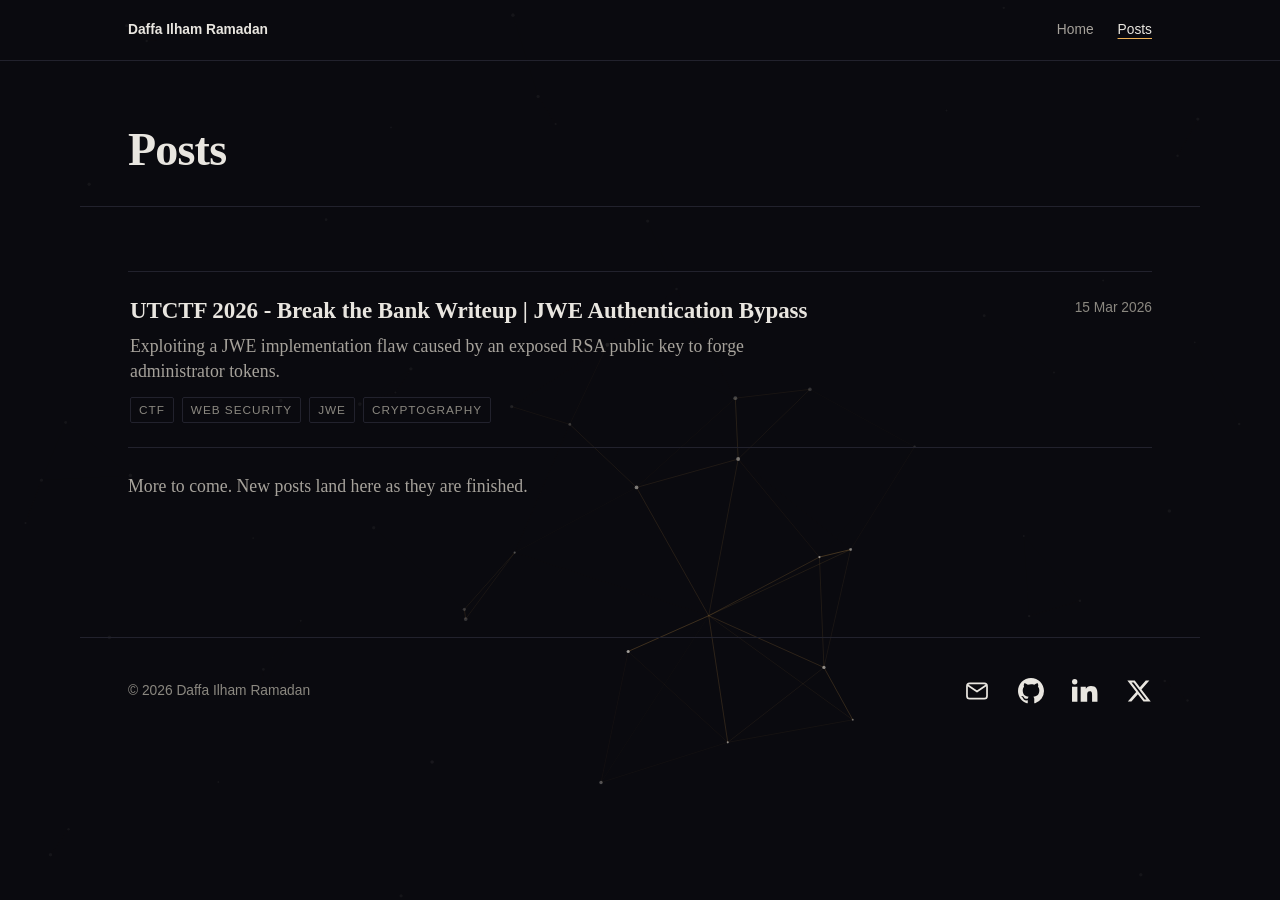
==== posts/index.html @ 7e582f34 "x" ====
<!DOCTYPE html>
<html lang="en">
  <head>
    <meta charset="utf-8" />
    <meta name="viewport" content="width=device-width, initial-scale=1" />
    <title>Posts · Daffa Ilham Ramadan</title>
    <meta
      name="description"
      content="Posts by Daffa Ilham Ramadan. Security research, notes, and everything else."
    />
    <link rel="canonical" href="https://daffailhamramadan.com/posts/" />
    <link rel="icon" href="/favicon.svg" type="image/svg+xml" />
    <link rel="icon" href="/favicon.png" sizes="48x48" />
    <meta property="og:type" content="website" />
    <meta property="og:title" content="Posts · Daffa Ilham Ramadan" />
    <meta
      property="og:description"
      content="Security research, notes, and everything else."
    />
    <meta
      property="og:url"
      content="https://daffailhamramadan.com/posts/"
    />
    <meta name="twitter:card" content="summary_large_image" />
    <meta property="og:site_name" content="Daffa Ilham Ramadan" />
    <meta name="twitter:site" content="@FroztNova127" />
    <meta name="twitter:creator" content="@FroztNova127" />
    <meta property="og:image" content="https://daffailhamramadan.com/assets/og-default.png" />
    <meta name="twitter:image" content="https://daffailhamramadan.com/assets/og-default.png" />
    <meta property="og:image:width" content="1484" />
    <meta property="og:image:height" content="752" />
    <meta property="og:image:alt" content="Daffa Ilham Ramadan, security researcher." />
    <link rel="alternate" type="application/atom+xml" title="Daffa Ilham Ramadan" href="/feed.xml" />
    <link rel="stylesheet" href="/assets/style.css" />
    <!-- ANALYTICS:START -->
    <script
      type="module"
      src="https://static.cloudflareinsights.com/beacon.min.js"
      data-cf-beacon='{"token": "29dcc3b4453f45fcbeffe88e05ce15dd"}'
    ></script>
    <!-- ANALYTICS:END -->
  </head>
  <body>
    <a class="skip-link" href="#main">Skip to content</a>

    <div class="bg" aria-hidden="true"><canvas></canvas></div>

    <nav class="rail" aria-label="Primary">
      <div class="rail__inner container">
        <a class="rail__home" href="/">
          <span class="rail__full">Daffa Ilham Ramadan</span>
          <span class="rail__abbr">DIR</span>
        </a>
        <div class="rail__nav">
          <a href="/">Home</a>
          <a href="/posts/" aria-current="page">Posts</a>
        </div>
      </div>
    </nav>

    <main id="main">
      <header class="page-head container">
        <h1>Posts</h1>
      </header>

      <div class="section container">
        <ul class="rows">
          <!-- POSTS:START -->
          <li class="row">
            <a
              class="row__link"
              href="/posts/utctf-break-the-bank.html"
              aria-labelledby="p-utctf-break-the-bank"
            >
              <span class="row__date">
               <time datetime="2026-03-15">15 Mar 2026</time>              </span>
              <span class="row__title" id="p-utctf-break-the-bank">UTCTF 2026 - Break the Bank Writeup | JWE Authentication Bypass</span>
              <span class="row__dek">Exploiting a JWE implementation flaw caused by an exposed RSA public key to forge administrator tokens.</span>
              <span class="row__tags"><span>CTF</span><span>Web Security</span><span>JWE</span><span>Cryptography</span></span>
            </a>
          </li>
          <!-- POSTS:END -->
        </ul>

        <p class="empty-note">
          More to come. New posts land here as they are finished.
        </p>
      </div>
    </main>

    <footer class="footer container">
      <span>&copy; <span data-year>2026</span> Daffa Ilham Ramadan</span>

      <ul class="social">
        <li>
          <a href="mailto:daffailhamramadan127@gmail.com">
            <svg class="icon" viewBox="0 0 24 24" aria-hidden="true">
              <rect x="2.75" y="5" width="18.5" height="14" rx="2.5" fill="none" stroke="currentColor" stroke-width="1.6"/>
              <path d="M3.5 6.75 12 12.5l8.5-5.75" fill="none" stroke="currentColor" stroke-width="1.6" stroke-linecap="round" stroke-linejoin="round"/>
            </svg>
            <span class="visually-hidden">Email</span>
          </a>
        </li>
        <li>
          <a href="https://github.com/daffailhamramadan" rel="me">
            <svg class="icon" viewBox="0 0 16 16" aria-hidden="true">
              <path fill="currentColor" d="M8 0C3.58 0 0 3.58 0 8c0 3.54 2.29 6.53 5.47 7.59.4.07.55-.17.55-.38 0-.19-.01-.82-.01-1.49-2.01.37-2.53-.49-2.69-.94-.09-.23-.48-.94-.82-1.13-.28-.15-.68-.52-.01-.53.63-.01 1.08.58 1.23.82.72 1.21 1.87.87 2.33.66.07-.52.28-.87.51-1.07-1.78-.2-3.64-.89-3.64-3.95 0-.87.31-1.59.82-2.15-.08-.2-.36-1.02.08-2.12 0 0 .67-.21 2.2.82a7.6 7.6 0 0 1 2-.27c.68 0 1.36.09 2 .27 1.53-1.04 2.2-.82 2.2-.82.44 1.1.16 1.92.08 2.12.51.56.82 1.27.82 2.15 0 3.07-1.87 3.75-3.65 3.95.29.25.54.73.54 1.48 0 1.07-.01 1.93-.01 2.2 0 .21.15.46.55.38A8.01 8.01 0 0 0 16 8c0-4.42-3.58-8-8-8Z"/>
            </svg>
            <span class="visually-hidden">GitHub</span>
          </a>
        </li>
        <li>
          <a href="https://www.linkedin.com/in/daffa-ilham-ramadan/" rel="me">
            <svg class="icon" viewBox="0 0 24 24" aria-hidden="true">
              <path fill="currentColor" d="M4.98 3.5a2.5 2.5 0 1 1-5 0 2.5 2.5 0 0 1 5 0M.02 8h4.96v14H.02zm7.98 0h4.76v1.91h.07c.66-1.2 2.28-2.46 4.7-2.46 5.03 0 5.96 3.18 5.96 7.31V22h-4.96v-6.29c0-1.5-.03-3.43-2.09-3.43s-2.41 1.63-2.41 3.32V22H8z"/>
            </svg>
            <span class="visually-hidden">LinkedIn</span>
          </a>
        </li>
        <li>
          <a href="https://x.com/FroztNova127" rel="me">
            <svg class="icon" viewBox="0 0 24 24" aria-hidden="true">
              <path fill="currentColor" d="M18.24 2.25h3.31l-7.23 8.26 8.5 11.24h-6.66l-5.21-6.82-5.97 6.82H1.67l7.73-8.84L1.25 2.25h6.83l4.71 6.23zm-1.16 17.52h1.83L7.08 4.13H5.12z"/>
            </svg>
            <span class="visually-hidden">X</span>
          </a>
        </li>
      </ul>
    </footer>

    <script src="/assets/main.js" defer></script>
  </body>
</html>
---- assets/style.css ----
/* ==========================================================================
   daffailhamramadan.github.io
   Editorial dark. Type carries the design; chrome stays out of the way.
   Hand-written, no build step, no network requests.
   ========================================================================== */

/* --- Reset ---------------------------------------------------------------- */

*,
*::before,
*::after {
  box-sizing: border-box;
}

/* The UA's `[hidden] { display: none }` is beaten by any author display rule,
   so a component styled `display: flex` stays visible while claiming to be
   hidden. Everything that ships hidden-until-JS depends on this holding. */
[hidden] {
  display: none !important;
}

html {
  -webkit-text-size-adjust: 100%;
}

body,
h1,
h2,
h3,
h4,
p,
figure,
blockquote,
dl,
dd,
ol,
ul {
  margin: 0;
}

ol[class],
ul[class] {
  list-style: none;
  padding: 0;
}

img {
  max-width: 100%;
  height: auto;
  display: block;
}

button {
  font: inherit;
  color: inherit;
  background: none;
  border: none;
  padding: 0;
  cursor: pointer;
}

/* --- Tokens --------------------------------------------------------------- */

:root {
  /* Surfaces. Separated by hairlines first, fill second. */
  --bg: #0a0a0f;
  --bg-raised: #16161f;
  --bg-code: #101018;
  --bg-code-bar: #14141f;

  --rule: #22222d;
  --rule-strong: #33333f;

  /* Warm off-white, not pure white: pure white halates at a 68ch measure. */
  --text: #e9e6e0;
  --text-dim: #a6a29b;
  --text-faint: #8b8880;

  /* One accent. Amber, deliberately not the template blue/violet. */
  --accent: #f0b357;
  --accent-deep: #b2603a;
  --accent-underline: rgba(240, 179, 87, 0.7); /* 5.55:1 on --bg */
  --mark-bg: rgba(240, 179, 87, 0.14);

  /* Code tokens, hand-applied. */
  --code-comment: #7f7c74;
  --code-literal: #cbb488;
  --code-flag: #e0a3a3;

  --font-serif: Charter, "Bitstream Charter", "Iowan Old Style", "Source Serif 4",
    "Source Serif Pro", Georgia, "Nimbus Roman No9 L", "Liberation Serif",
    "Times New Roman", Times, serif;
  --font-sans: -apple-system, BlinkMacSystemFont, "Segoe UI", Roboto,
    "Helvetica Neue", "Noto Sans", Arial, sans-serif;
  --font-mono: ui-monospace, SFMono-Regular, "SF Mono", Menlo, Consolas,
    "DejaVu Sans Mono", "Liberation Mono", monospace;

  /* Type scale: 16px root, 1.25 ratio, two steps hand-corrected. */
  --fs-micro: 0.75rem;
  --fs-meta: 0.875rem;
  --fs-ui: 1.0625rem;
  --fs-body: 1.0625rem;
  --fs-code: 0.84375rem;
  --fs-h4: 1.375rem;
  --fs-h3: 1.5rem;
  --fs-h2: 1.625rem;
  --fs-h1: 2rem;
  --fs-masthead: clamp(1.875rem, 1.35rem + 2.3vw, 2.75rem);

  --lh-body: 1.66;

  /* 4px vertical rhythm. Every margin below is one of these. */
  --sp-1: 4px;
  --sp-2: 8px;
  --sp-3: 12px;
  --sp-4: 16px;
  --sp-5: 24px;
  --sp-6: 32px;
  --sp-7: 48px;
  --sp-8: 64px;
  --sp-9: 96px;
  --sp-10: 128px;

  --measure: 68ch;
  --code-pad: var(--sp-4);
  --container: 1120px;
  --pad: 20px;
  --rail-h: 52px;
  --avatar-size: 112px;

  color-scheme: dark;
}

/* --- Base ----------------------------------------------------------------- */

/* The ground lives on <html> and body is transparent, so the fixed
   background canvas at z-index -1 is not painted over by body's own fill. */
html {
  background: var(--bg);
}

.bg {
  position: fixed;
  inset: 0;
  z-index: -1;
  pointer-events: none;
}

.bg canvas {
  display: block;
  width: 100%;
  height: 100%;
}

body {
  background: transparent;
  color: var(--text);
  font-family: var(--font-serif);
  font-size: var(--fs-body);
  line-height: var(--lh-body);
  font-synthesis-weight: auto;
  -webkit-font-smoothing: antialiased;
  -moz-osx-font-smoothing: grayscale;
  font-size-adjust: 0.48; /* normalise the serif fallbacks' differing x-heights */
}

::selection {
  background: var(--accent);
  color: var(--bg);
}

.container {
  width: 100%;
  max-width: var(--container);
  margin-inline: auto;
  padding-inline: var(--pad);
}

/* Links are an underline, not a colour. */
a {
  color: inherit;
  text-decoration: underline;
  text-decoration-color: var(--accent-underline);
  text-decoration-thickness: 1px;
  text-underline-offset: 0.18em;
  transition: text-decoration-color 120ms ease, color 120ms ease;
}

a:hover {
  text-decoration-color: var(--accent);
}

:focus-visible {
  outline: 2px solid var(--accent);
  outline-offset: 3px;
  border-radius: 2px;
}

.skip-link {
  position: absolute;
  left: -9999px;
  top: 0;
  z-index: 100;
  background: var(--bg-raised);
  border: 1px solid var(--rule-strong);
  padding: var(--sp-3) var(--sp-4);
  font-family: var(--font-sans);
  font-size: var(--fs-meta);
  font-size-adjust: 0.52;
  text-decoration: none;
}

.skip-link:focus {
  left: var(--sp-4);
  top: var(--sp-4);
}

.eyebrow {
  font-family: var(--font-sans);
  font-size: var(--fs-micro);
  line-height: 1.25;
  letter-spacing: 0.1em;
  text-transform: uppercase;
  font-weight: 600;
  color: var(--text-faint);
  font-size-adjust: 0.52;
}

/* --- Top rail ------------------------------------------------------------- */

.rail {
  position: relative;
  border-bottom: 1px solid var(--rule);
}

.rail__inner {
  height: var(--rail-h);
  display: flex;
  align-items: center;
  justify-content: space-between;
  gap: var(--sp-4);
}

.rail__home,
.rail__nav a {
  font-family: var(--font-sans);
  font-size: var(--fs-meta);
  font-size-adjust: 0.52;
  text-decoration: none;
  color: var(--text-dim);
}

.rail__home {
  font-weight: 600;
  color: var(--text);
}

.rail__home .rail__full {
  display: none;
}

.rail__nav {
  display: flex;
  gap: var(--sp-5);
}

.rail__nav a:hover,
.rail__nav a[aria-current="page"] {
  color: var(--text);
}

.rail__nav a[aria-current="page"] {
  text-decoration: underline;
  text-decoration-color: var(--accent);
  text-underline-offset: 0.3em;
}

/* --- Masthead (home) ------------------------------------------------------ */

.masthead {
  padding-block: var(--sp-7) var(--sp-6);
}

/* Circular frame: one solid, high-contrast ring.
   The --rule tokens are deliberately sub-3:1 (1.26:1) because they are drawn
   as long hairlines between rows, where that is enough to read. Wrapped into
   a 132px circle there is not enough of the line left to perceive, so the
   ring uses --text at 15.86:1 instead. Width is border-box, so the 3px is
   inside --avatar-size and the visual diameter stays exact. */
.masthead__avatar {
  width: var(--avatar-size);
  height: var(--avatar-size);
  border-radius: 50%;
  object-fit: cover;
  /* +8px for the ring, which is painted outside the box. */
  margin-bottom: calc(var(--sp-6) + 8px);
  box-shadow: 0 0 0 4px var(--bg), 0 0 0 8px var(--text);
}

.masthead__name {
  font-size: var(--fs-masthead);
  line-height: 1.05;
  font-weight: 600;
  letter-spacing: -0.015em;
  max-width: 20ch;
}

/* Typed masthead. Every letter ships in the markup already laid out and only
   its visibility flips, so the line holds its final width from the first
   frame — the name types itself without the avatar above or the bio below
   moving a pixel. The h1 carries the name on aria-label and the letters are
   aria-hidden, so assistive tech announces a name rather than 17 fragments. */
.type {
  /* One keystroke. Every delay below is a multiple of it, so this is the
     single knob for the whole effect. */
  --type-step: 60ms;
}

/* Each letter is inline-block, which turns every seam between them into a
   line-break opportunity. Words hold themselves together so the name can only
   ever break where there is a real space. */
.type__word {
  white-space: nowrap;
}

.type__word > span {
  display: inline-block;
  visibility: hidden;
  animation: type-key 45ms
    calc(var(--type-base) + var(--type-key) * var(--type-step)) forwards;
}

/* A word starts one step after the previous one ends — that spare step is the
   space bar. Word 1 leads in at 2 steps; 5 letters + space = 6 steps each. */
.type__word:nth-child(1) {
  --type-base: calc(var(--type-step) * 2);
}

.type__word:nth-child(2) {
  --type-base: calc(var(--type-step) * 8);
}

.type__word:nth-child(3) {
  --type-base: calc(var(--type-step) * 14);
}

.type__word > span:nth-child(1) {
  --type-key: 0;
}

.type__word > span:nth-child(2) {
  --type-key: 1;
}

.type__word > span:nth-child(3) {
  --type-key: 2;
}

.type__word > span:nth-child(4) {
  --type-key: 3;
}

.type__word > span:nth-child(5) {
  --type-key: 4;
}

.type__word > span:nth-child(6) {
  --type-key: 5;
}

.type__word > span:nth-child(7) {
  --type-key: 6;
}

/* Drawn rather than set as "|" so it keeps the same weight and height in every
   font on the stack. Sits out the typing at opacity 0 and takes over on the
   step after the last letter lands. */
.type__caret {
  display: inline-block;
  width: 0.07em;
  height: 0.82em;
  margin-left: 0.1em;
  vertical-align: -0.06em;
  background: var(--accent);
  opacity: 0;
  animation: type-caret 1.06s step-end calc(var(--type-step) * 21) infinite;
}

@keyframes type-key {
  from {
    visibility: visible;
    opacity: 0;
  }

  to {
    visibility: visible;
    opacity: 1;
  }
}

@keyframes type-caret {
  from,
  to {
    opacity: 1;
  }

  50% {
    opacity: 0;
  }
}

/* The one-line bio. Set below the name rather than as a second headline —
   quieter than the name, so the two do not compete. */
.masthead__dek {
  margin-top: var(--sp-3);
  font-size: var(--fs-ui);
  line-height: 1.5;
  font-weight: 400;
  color: var(--text-dim);
  max-width: 52ch;
}

/* Bug bounty profile wordmarks. */
.profiles {
  list-style: none;
  padding: 0;
  margin: var(--sp-5) 0 0;
  display: flex;
  flex-wrap: wrap;
  gap: var(--sp-2) var(--sp-5);
  font-family: var(--font-sans);
  font-size: var(--fs-meta);
  font-size-adjust: 0.52;
}

.profiles a {
  color: var(--text);
}

/* The one gradient on the site: 2px, horizontal, under the masthead. */
.masthead__rule {
  height: 2px;
  border: 0;
  margin: 0;
  background: linear-gradient(
    90deg,
    #f0b357 0%,
    #b2603a 26%,
    rgba(34, 34, 45, 0.9) 58%,
    rgba(34, 34, 45, 0) 100%
  );
}

/* --- Sections ------------------------------------------------------------- */

.section {
  padding-block: var(--sp-7);
  border-bottom: 1px solid var(--rule);
}

/* The footer draws its own top rule, so the last section must not draw one
   too — otherwise two hairlines stack a few pixels apart. */
main > .section:last-child {
  border-bottom: 0;
}

.section__head {
  display: flex;
  align-items: baseline;
  justify-content: space-between;
  gap: var(--sp-4);
  margin-bottom: var(--sp-5);
}

.section__more {
  font-family: var(--font-sans);
  font-size: var(--fs-meta);
  font-size-adjust: 0.52;
  color: var(--text-dim);
}

/* --- Post rows --------------------------------------------------------- */

.rows {
  list-style: none;
  padding: 0;
  margin: 0;
  border-top: 1px solid var(--rule);
}

.row {
  border-bottom: 1px solid var(--rule);
}

.row__link {
  display: block;
  padding: var(--sp-5) var(--sp-4);
  margin-inline: calc(var(--sp-4) * -1);
  text-decoration: none;
  border-left: 2px solid transparent;
  transition: background-color 120ms ease, border-color 120ms ease;
}

.row__link:hover,
.row__link:focus-visible {
  background: var(--bg-raised);
  border-left-color: var(--accent);
}

.row__date {
  display: block;
  font-family: var(--font-sans);
  font-size: var(--fs-meta);
  font-size-adjust: 0.52;
  font-variant-numeric: tabular-nums lining-nums;
  color: var(--text-faint);
  margin-bottom: var(--sp-2);
}

.row__title {
  font-size: var(--fs-h4);
  line-height: 1.35;
  font-weight: 600;
  letter-spacing: -0.004em;
}

.row__link:hover .row__title {
  text-decoration: underline;
  text-decoration-color: var(--accent);
  text-underline-offset: 0.18em;
}

.row__dek {
  margin-top: var(--sp-2);
  color: var(--text-dim);
  font-size: var(--fs-ui);
  line-height: 1.5;
  max-width: 70ch;
  display: -webkit-box;
  -webkit-line-clamp: 2;
  -webkit-box-orient: vertical;
  overflow: hidden;
}

.row__tags {
  margin-top: var(--sp-3);
  display: flex;
  flex-wrap: wrap;
  gap: var(--sp-2);
  font-family: var(--font-sans);
  font-size: var(--fs-micro);
  font-size-adjust: 0.52;
  letter-spacing: 0.08em;
  text-transform: uppercase;
  color: var(--text-faint);
}

.row__tags > * {
  border: 1px solid var(--rule);
  padding: 2px var(--sp-2);
  border-radius: 2px;
}

.empty-note {
  color: var(--text-dim);
  font-size: var(--fs-ui);
  padding-block: var(--sp-5);
  max-width: 60ch;
}

/* Screen-reader-only: carries the label an icon-only link would otherwise
   have no accessible name from. */
.visually-hidden {
  position: absolute;
  width: 1px;
  height: 1px;
  padding: 0;
  margin: -1px;
  overflow: hidden;
  clip: rect(0, 0, 0, 0);
  white-space: nowrap;
  border: 0;
}

/* --- Footer --------------------------------------------------------------- */

.footer {
  padding-block: var(--sp-6) var(--sp-7);
  font-family: var(--font-sans);
  font-size: var(--fs-meta);
  font-size-adjust: 0.52;
  color: var(--text-faint);
  display: flex;
  flex-direction: column;
  gap: var(--sp-5);
  border-top: 1px solid var(--rule);
  margin-top: var(--sp-7);
}

.social {
  list-style: none;
  padding: 0;
  margin: 0;
  display: flex;
  align-items: center;
  gap: var(--sp-3);
}

/* These are the site's only contact affordance, so they carry full --text
   rather than the muted footer colour — at 26px on a dark ground anything
   dimmer disappears. 26px icon + 8px padding = a 42px hit area. */
.social a {
  display: block;
  padding: var(--sp-2);
  color: var(--text);
  text-decoration: none;
  transition: color 120ms ease;
}

.social a:hover,
.social a:focus-visible {
  color: var(--accent);
}

.social .icon {
  display: block;
  width: 26px;
  height: 26px;
}

/* --- Archive header ------------------------------------------------------- */

.page-head {
  padding-block: var(--sp-8) var(--sp-6);
  border-bottom: 1px solid var(--rule);
}

.page-head h1 {
  font-size: var(--fs-h1);
  line-height: 1.12;
  font-weight: 600;
  letter-spacing: -0.018em;
}

/* --- Reading progress ----------------------------------------------------- */

.progress {
  position: fixed;
  top: 0;
  left: 0;
  width: 100%;
  height: 2px;
  background: var(--accent);
  transform: scaleX(0);
  transform-origin: left center;
  z-index: 50;
  pointer-events: none;
}

/* --- Post ----------------------------------------------------------------- */

.post {
  padding-block: var(--sp-7) var(--sp-8);
}

.post__header {
  max-width: var(--measure);
  margin-inline: auto;
  padding-bottom: var(--sp-6);
  border-bottom: 1px solid var(--rule);
}

.post__title {
  margin-top: var(--sp-3);
  font-size: var(--fs-h1);
  line-height: 1.12;
  font-weight: 600;
  letter-spacing: -0.018em;
}

.post__dek {
  margin-top: var(--sp-4);
  font-size: var(--fs-h4);
  line-height: 1.4;
  color: var(--text-dim);
  max-width: 46ch;
}

.post__meta {
  margin-top: var(--sp-5);
  display: flex;
  flex-wrap: wrap;
  gap: var(--sp-2) var(--sp-5);
  font-family: var(--font-sans);
  font-size: var(--fs-meta);
  font-size-adjust: 0.52;
  color: var(--text-faint);
  font-variant-numeric: tabular-nums lining-nums;
}

/* Cover / banner */
.cover {
  max-width: var(--measure);
  margin: var(--sp-6) auto 0;
}

.cover img {
  display: block;
  width: 100%;
  height: auto;
  /* Reserve the box before the image lands so nothing below it jumps. */
  aspect-ratio: 1200 / 630;
  object-fit: cover;
  border: 1px solid var(--rule);
  background: var(--bg-raised);
}

/* Table of contents */
.toc {
  max-width: var(--measure);
  margin: var(--sp-6) auto 0;
  border: 1px solid var(--rule);
  padding: var(--sp-4);
}

.toc > summary {
  cursor: pointer;
  font-family: var(--font-sans);
  font-size: var(--fs-micro);
  font-size-adjust: 0.52;
  letter-spacing: 0.1em;
  text-transform: uppercase;
  font-weight: 600;
  color: var(--text-faint);
}

.toc ol {
  list-style: none;
  padding: 0;
  margin: var(--sp-4) 0 0;
  font-family: var(--font-sans);
  font-size: var(--fs-meta);
  font-size-adjust: 0.52;
  counter-reset: toc;
}

.toc li {
  counter-increment: toc;
  border-left: 2px solid var(--rule-strong);
  padding: var(--sp-1) 0 var(--sp-1) var(--sp-3);
}

.toc li.is-active {
  border-left-color: var(--accent);
}

.toc li.is-active a {
  color: var(--text);
  font-weight: 600;
}

.toc a {
  color: var(--text-dim);
  text-decoration: none;
}

.toc a::before {
  content: counter(toc, decimal-leading-zero) "  ";
  color: var(--text-faint);
  font-variant-numeric: tabular-nums;
}

.toc a:hover {
  color: var(--text);
}

/* Body */
.post__body {
  max-width: var(--measure);
  margin: var(--sp-7) auto 0;
  font-variant-numeric: oldstyle-nums proportional-nums;
}

.post__body > * + * {
  margin-top: 1.15em;
}

.post__body h2 {
  position: relative;
  font-size: var(--fs-h2);
  line-height: 1.2;
  font-weight: 600;
  letter-spacing: -0.012em;
  margin-top: var(--sp-8);
  margin-bottom: 0;
  scroll-margin-top: var(--sp-5);
}

/* Space below a heading has to be set on the next element. As margin-bottom it
   would collapse into the larger margin-top from `.post__body > * + *`. */
.post__body h2 + * {
  margin-top: var(--sp-4);
}

.post__body h2 .num {
  font-family: var(--font-sans);
  font-size: var(--fs-micro);
  font-size-adjust: 0.52;
  letter-spacing: 0.1em;
  font-weight: 600;
  color: var(--text-faint);
  font-variant-numeric: tabular-nums lining-nums;
  display: block;
  margin-bottom: var(--sp-2);
}

.post__body h3 {
  font-size: var(--fs-h3);
  line-height: 1.3;
  font-weight: 600;
  letter-spacing: -0.008em;
  margin-top: var(--sp-6);
  margin-bottom: 0;
}

.post__body h3 + * {
  margin-top: var(--sp-3);
}

.post__body ul,
.post__body ol {
  padding-left: 1.4em;
}

.post__body li + li {
  margin-top: var(--sp-2);
}

.post__body strong {
  font-weight: 600;
}

/* Inline code must never force a horizontal page scroll. */
.post__body :not(pre) > code {
  font-family: var(--font-mono);
  font-size: 0.9em;
  font-size-adjust: 0.52;
  background: var(--bg-code);
  border: 1px solid var(--rule);
  border-radius: 3px;
  padding: 0.1em 0.32em;
  overflow-wrap: anywhere;
}

/* Blockquote */
.post__body blockquote {
  border-left: 2px solid var(--rule-strong);
  padding-left: var(--sp-5);
  color: var(--text-dim);
  font-style: italic;
}

/* Aside / margin note — inline at every width. */
.note {
  border-left: 2px solid var(--accent);
  padding: var(--sp-3) 0 var(--sp-3) var(--sp-4);
  font-family: var(--font-sans);
  font-size: var(--fs-meta);
  font-size-adjust: 0.52;
  line-height: 1.5;
  color: var(--text-dim);
}

/* Markdown emits <strong>, hand-written HTML uses <b> — cover both. */
.note b,
.note strong {
  color: var(--text);
  font-weight: 600;
}

.note p + p {
  margin-top: var(--sp-2);
}

/* warning / caution / danger callouts */
.note--warn {
  border-left-color: var(--code-flag);
}

/* Code figure */
.code {
  margin-inline: 0;
  border: 1px solid var(--rule);
  background: var(--bg-code);
  position: relative;
}

.code__bar {
  display: flex;
  align-items: center;
  justify-content: space-between;
  gap: var(--sp-3);
  background: var(--bg-code-bar);
  border-bottom: 1px solid var(--rule);
  padding: var(--sp-2) var(--sp-3);
  font-family: var(--font-sans);
  font-size: var(--fs-micro);
  font-size-adjust: 0.52;
  letter-spacing: 0.08em;
  text-transform: uppercase;
  font-weight: 600;
  color: var(--text-faint);
}

.code__copy {
  font-family: var(--font-sans);
  font-size: var(--fs-micro);
  letter-spacing: 0.08em;
  text-transform: uppercase;
  font-weight: 600;
  color: var(--text-dim);
  border: 1px solid var(--rule-strong);
  border-radius: 2px;
  padding: 2px var(--sp-2);
  opacity: 0;
  transition: opacity 120ms ease, color 120ms ease, border-color 120ms ease;
}

.code:hover .code__copy,
.code:focus-within .code__copy {
  opacity: 1;
}

.code__copy:hover {
  color: var(--text);
  border-color: var(--accent);
}

/* Touch devices have no hover state — the button must always be visible. */
@media (hover: none) {
  .code__copy {
    opacity: 1;
  }
}

.code pre {
  margin: 0;
  padding-block: var(--sp-4);
  padding-inline: var(--code-pad);
  overflow-x: auto;
  font-family: var(--font-mono);
  font-size: var(--fs-code);
  font-size-adjust: 0.52;
  line-height: 1.6;
  tab-size: 2;
  color: var(--text);
}

/* The code needs a box as wide as its longest line, otherwise a block-level
   <mark> sizes to the visible column and tears off when the block scrolls. */
.code pre > code {
  display: inline-block;
  min-width: 100%;
  font-family: inherit;
}

/* Authored emphasis instead of syntax colouring. Bleeds to the figure's
   inner edge by cancelling the pre's own inline padding. */
.code mark {
  display: block;
  background: var(--mark-bg);
  color: var(--text);
  box-shadow: inset 2px 0 0 0 var(--accent);
  margin-inline: calc(var(--code-pad) * -1);
  padding-inline: var(--code-pad);
}

.tk-c { color: var(--code-comment); }
.tk-s { color: var(--code-literal); }
.tk-f { color: var(--code-flag); }

/* Figure / image */
.figure {
  margin-inline: 0;
}

.figure img {
  width: 100%;
  border: 1px solid var(--rule);
  background: var(--bg-raised);
}

.figure figcaption,
.code figcaption {
  margin-top: var(--sp-2);
  font-family: var(--font-sans);
  font-size: var(--fs-meta);
  font-size-adjust: 0.52;
  color: var(--text-faint);
  line-height: 1.45;
}

/* The code caption lives inside the bordered box, so it needs its own inset
   and a rule to separate it from the code above. */
.code figcaption {
  margin-top: 0;
  padding: var(--sp-2) var(--code-pad) var(--sp-3);
  border-top: 1px solid var(--rule);
}

/* Table — must scroll in its own container, never the page. */
.table-wrap {
  overflow-x: auto;
  border: 1px solid var(--rule);
}

.post__body table {
  border-collapse: collapse;
  width: 100%;
  font-family: var(--font-sans);
  font-size: var(--fs-meta);
  font-size-adjust: 0.52;
  line-height: 1.45;
}

.post__body th,
.post__body td {
  text-align: left;
  padding: var(--sp-3);
  border-bottom: 1px solid var(--rule);
  vertical-align: top;
  white-space: nowrap;
}

.post__body thead th {
  background: var(--bg-code-bar);
  font-size: var(--fs-micro);
  letter-spacing: 0.08em;
  text-transform: uppercase;
  color: var(--text-faint);
}

.post__body tbody tr:last-child td {
  border-bottom: 0;
}

/* End block */
.post__end {
  max-width: var(--measure);
  margin: var(--sp-8) auto 0;
  background: var(--bg-raised);
  border: 1px solid var(--rule);
  padding: var(--sp-5);
  color: var(--text-dim);
}

/* The smaller size goes on the text, not the box: `ch` resolves against the
   element's own font-size, so sizing the box down would make its 68ch measure
   ~10% narrower than the text column it has to align with. */
.post__end p {
  font-size: var(--fs-ui);
}

.post__end p + p {
  margin-top: var(--sp-3);
}

/* --- Share ---------------------------------------------------------------- */

.share {
  display: flex;
  flex-wrap: wrap;
  align-items: center;
  gap: var(--sp-2) var(--sp-3);
  font-family: var(--font-sans);
  font-size: var(--fs-meta);
  font-size-adjust: 0.52;
}

.share + p {
  margin-top: var(--sp-5);
}

.share__label {
  font-size: var(--fs-micro);
  letter-spacing: 0.1em;
  text-transform: uppercase;
  font-weight: 600;
  color: var(--text-faint);
  margin-right: var(--sp-1);
}

.share__link {
  display: inline-flex;
  align-items: center;
  gap: var(--sp-2);
  color: var(--text);
  text-decoration: none;
  border: 1px solid var(--rule-strong);
  border-radius: 2px;
  padding: var(--sp-2) var(--sp-3);
  transition: color 120ms ease, border-color 120ms ease;
}

.share__link:hover,
.share__link:focus-visible {
  color: var(--accent);
  border-color: var(--accent);
}

.share__link svg {
  display: block;
  width: 15px;
  height: 15px;
  flex: none;
}

/* --- 404 ------------------------------------------------------------------ */

.notfound {
  padding-block: var(--sp-10) var(--sp-9);
  max-width: 52ch;
}

.notfound h1 {
  font-size: var(--fs-h1);
  line-height: 1.12;
  font-weight: 600;
  letter-spacing: -0.018em;
  margin-top: var(--sp-3);
}

.notfound p {
  margin-top: var(--sp-4);
  color: var(--text-dim);
}

/* --- Breakpoints ---------------------------------------------------------- */

@media (min-width: 420px) {
  .rail__home .rail__full {
    display: inline;
  }
  .rail__home .rail__abbr {
    display: none;
  }
}

@media (min-width: 600px) {
  :root {
    --pad: 32px;
    --fs-body: 1.125rem;
    --fs-code: 0.875rem;
    --fs-h1: 2.375rem;
    --fs-h2: 1.875rem;
    --fs-h3: 1.625rem;
  }

  .row__link {
    display: grid;
    grid-template-columns: 1fr auto;
    column-gap: var(--sp-5);
  }

  .row__date {
    grid-column: 2;
    grid-row: 1;
    margin-bottom: 0;
    text-align: right;
  }

  .row__title {
    grid-column: 1;
    grid-row: 1;
  }

  .row__dek,
  .row__tags {
    grid-column: 1;
  }

  .footer {
    flex-direction: row;
    justify-content: space-between;
    align-items: center;
  }

  /* Cancel the last icon's hit-area padding so the row optically aligns
     with the container edge rather than sitting 8px inside it. */
  .social {
    margin-inline-end: calc(var(--sp-2) * -1);
  }

  .post__body th,
  .post__body td {
    white-space: normal;
  }
}

@media (min-width: 900px) {
  :root {
    --pad: 48px;
    --rail-h: 60px;
    --fs-body: 1.1875rem;
    --fs-code: 0.9375rem;
    --fs-h1: 2.75rem;
    --fs-h2: 2.125rem;
    --fs-h3: 1.6875rem;
    --lh-body: 1.68;
    --code-pad: var(--sp-5);
    --avatar-size: 132px;
  }

  .masthead {
    padding-block: var(--sp-8) var(--sp-7);
  }

  .section {
    padding-block: var(--sp-8);
  }

  /* Code and tables hang 24px outside the measure so their optical left edge
     sits clear of the prose. */
  .code,
  .table-wrap {
    margin-inline: calc(var(--sp-5) * -1);
  }

  .figure {
    margin-inline: calc(var(--sp-5) * -1);
  }

  .figure figcaption {
    padding-inline: var(--sp-5);
  }
}

/* Hanging section numbers only where there is genuinely room for them:
   1080px − 96px padding = 984px content, 68ch ≈ 645px centred leaves ~170px. */
@media (min-width: 1080px) {
  .post__body h2 .num {
    position: absolute;
    left: -3.75rem;
    top: 0.55em;
    margin-bottom: 0;
    width: 3rem;
    text-align: right;
  }
}

/* --- Motion --------------------------------------------------------------- */

@media (prefers-reduced-motion: reduce) {
  *,
  *::before,
  *::after {
    animation-duration: 0.01ms !important;
    animation-iteration-count: 1 !important;
    transition-duration: 0.01ms !important;
    scroll-behavior: auto !important;
  }

  .progress {
    display: none;
  }

  /* The stagger lives in animation-delay, which the blanket rule above leaves
     alone — without this the name would still reveal itself letter by letter,
     just with each letter popping instead of fading. */
  .type__word > span {
    visibility: visible;
    animation: none;
  }

  .type__caret {
    display: none;
  }
}

/* --- Print ---------------------------------------------------------------- */

@media print {
  /* Re-point the tokens rather than overriding body alone — every component
     reads through var(), so one block recolours the whole page. Without this
     the code figures and .note lead-ins print near-white on white. */
  :root {
    --bg: #fff;
    --bg-raised: #f6f5f2;
    --bg-code: #f6f5f2;
    --bg-code-bar: #eceae5;
    --rule: #bbb;
    --rule-strong: #999;
    --text: #000;
    --text-dim: #333;
    --text-faint: #555;
    --accent: #8a5a12;
    --accent-underline: #8a5a12;
    --mark-bg: #f4e6c8;
    --code-comment: #555;
    --code-literal: #333;
    --code-flag: #333;
  }

  .rail,
  .progress,
  .toc,
  .code__copy,
  .skip-link,
  .bg {
    display: none !important;
  }

  html,
  body {
    background: #fff;
    color: #000;
  }

  /* Code and highlight fills carry meaning, so keep them when the browser's
     "background graphics" setting is off. */
  .code,
  .code__bar,
  .code mark,
  .post__end {
    print-color-adjust: exact;
    -webkit-print-color-adjust: exact;
  }

  /* box-shadow is dropped when background graphics are off, so the ring
     becomes a real border on paper. */
  .masthead__avatar {
    box-shadow: none;
    border: 2px solid #999;
  }

  .post__body h2,
  .post__body h3 {
    break-after: avoid;
  }

  .code,
  .figure,
  .table-wrap {
    break-inside: avoid;
  }
}
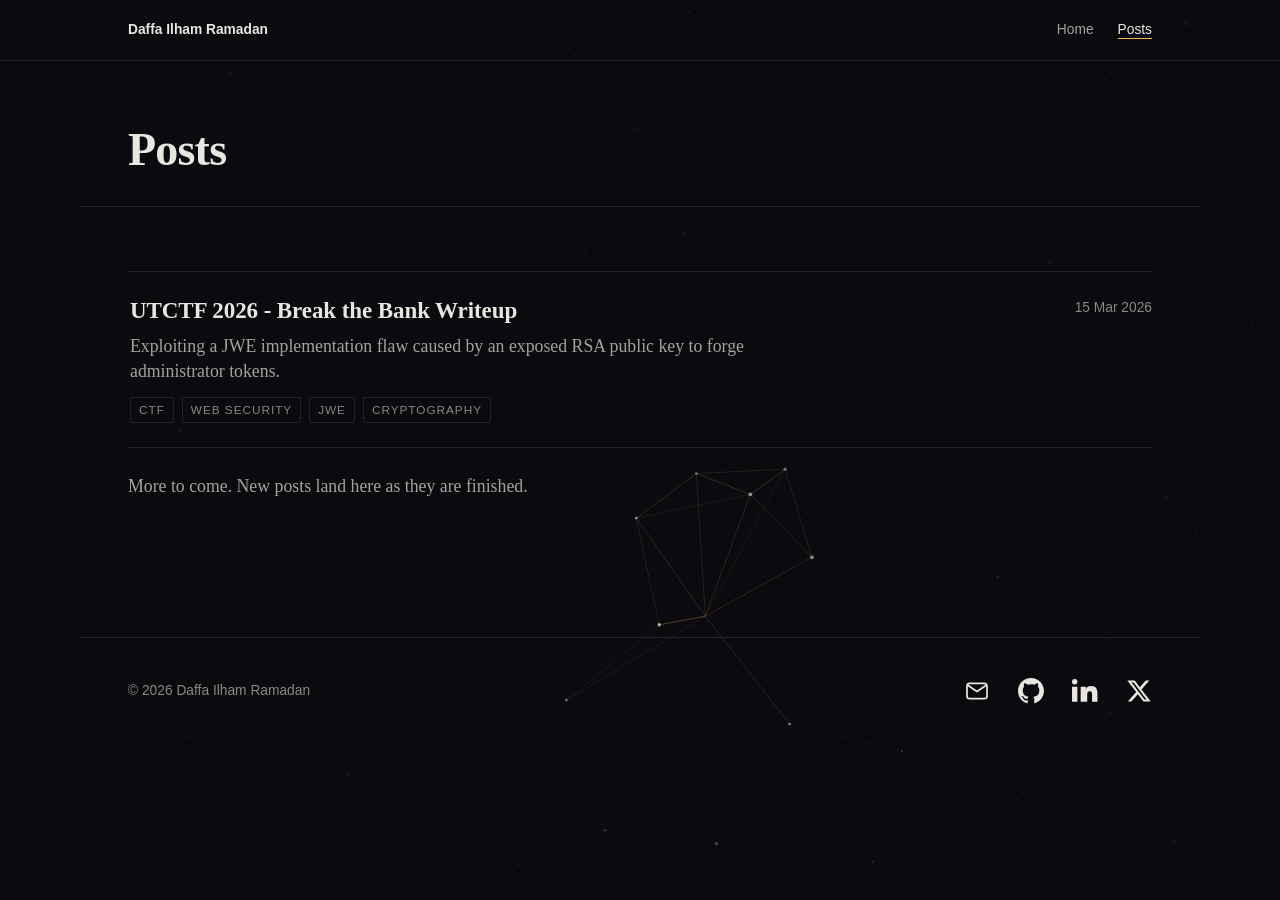
==== commit 096cd53b: "x" ====
--- a/posts/index.html
+++ b/posts/index.html
@@ -74,7 +74,7 @@
             >
               <span class="row__date">
                <time datetime="2026-03-15">15 Mar 2026</time>              </span>
-              <span class="row__title" id="p-utctf-break-the-bank">UTCTF 2026 - Break the Bank Writeup | JWE Authentication Bypass</span>
+              <span class="row__title" id="p-utctf-break-the-bank">UTCTF 2026 - Break the Bank Writeup</span>
               <span class="row__dek">Exploiting a JWE implementation flaw caused by an exposed RSA public key to forge administrator tokens.</span>
               <span class="row__tags"><span>CTF</span><span>Web Security</span><span>JWE</span><span>Cryptography</span></span>
             </a>
--- a/assets/style.css
+++ b/assets/style.css
@@ -372,6 +372,10 @@
   --type-key: 6;
 }
 
+.type__word > span:nth-child(8) {
+  --type-key: 7;
+}
+
 /* Drawn rather than set as "|" so it keeps the same weight and height in every
    font on the stack. Sits out the typing at opacity 0 and takes over on the
    step after the last letter lands. */
@@ -537,9 +541,10 @@
   line-height: 1.5;
   max-width: 70ch;
   display: -webkit-box;
-  -webkit-line-clamp: 2;
-  -webkit-box-orient: vertical;
-  overflow: hidden;
+-webkit-line-clamp: 2;
+line-clamp: 2;
+-webkit-box-orient: vertical;
+overflow: hidden;
 }
 
 .row__tags {
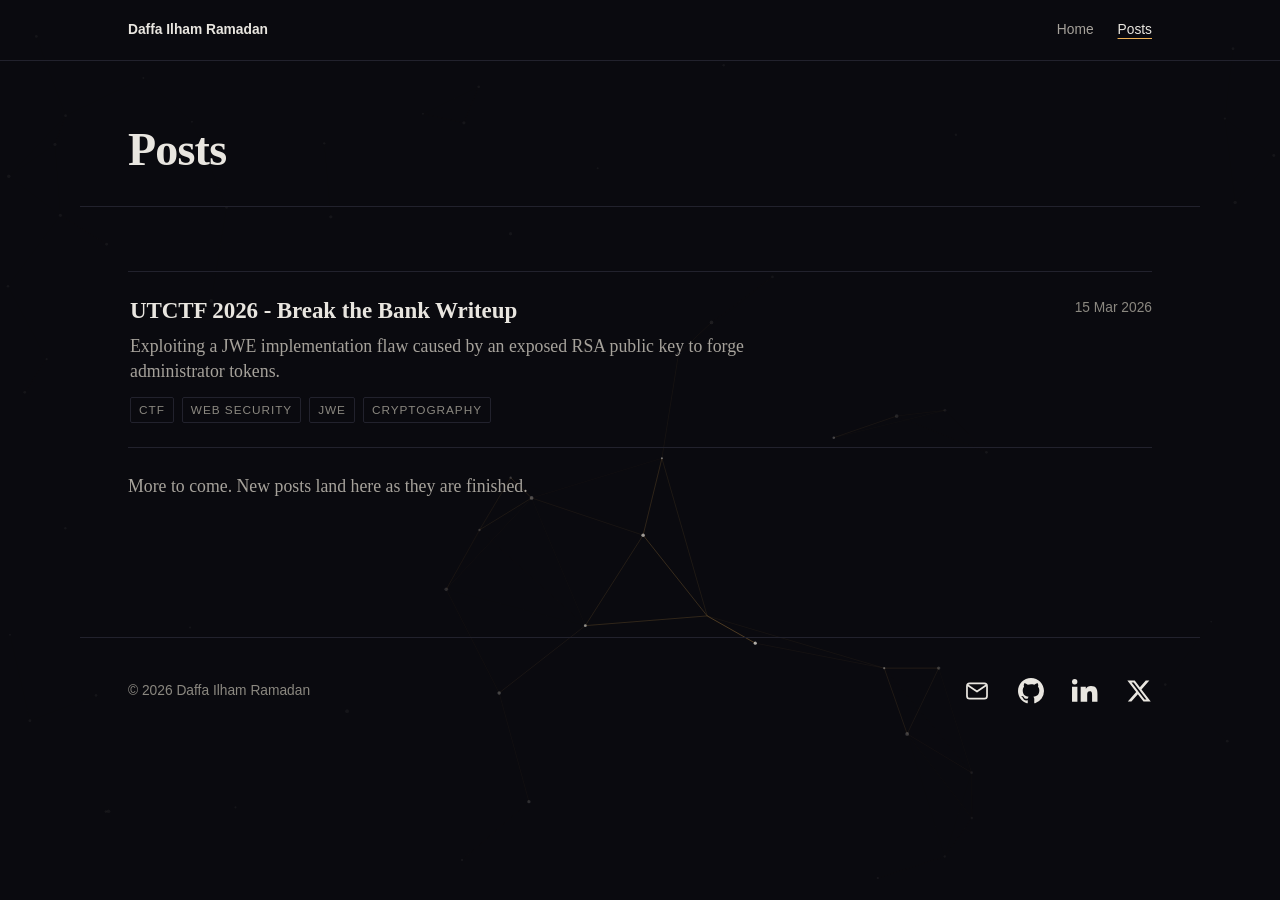
==== commit d9b4ebcc: "x" ====
--- a/posts/index.html
+++ b/posts/index.html
@@ -3,12 +3,12 @@
   <head>
     <meta charset="utf-8" />
     <meta name="viewport" content="width=device-width, initial-scale=1" />
-    <title>Posts · Daffa Ilham Ramadan</title>
+    <title>Posts · Merouane Youcefi</title>
     <meta
       name="description"
-      content="Posts by Daffa Ilham Ramadan. Security research, notes, and everything else."
+      content="Posts by Merouane Youcefi. Security research, notes, and everything else."
     />
-    <link rel="canonical" href="https://daffailhamramadan.com/posts/" />
+    <link rel="canonical" href="https://0xuserm9.xyz/posts/" />
     <link rel="icon" href="/favicon.svg" type="image/svg+xml" />
     <link rel="icon" href="/favicon.png" sizes="48x48" />
     <meta property="og:type" content="website" />
@@ -19,7 +19,7 @@
     />
     <meta
       property="og:url"
-      content="https://daffailhamramadan.com/posts/"
+      content="https://0xuserm9.xyz/posts/"
     />
     <meta name="twitter:card" content="summary_large_image" />
     <meta property="og:site_name" content="Daffa Ilham Ramadan" />
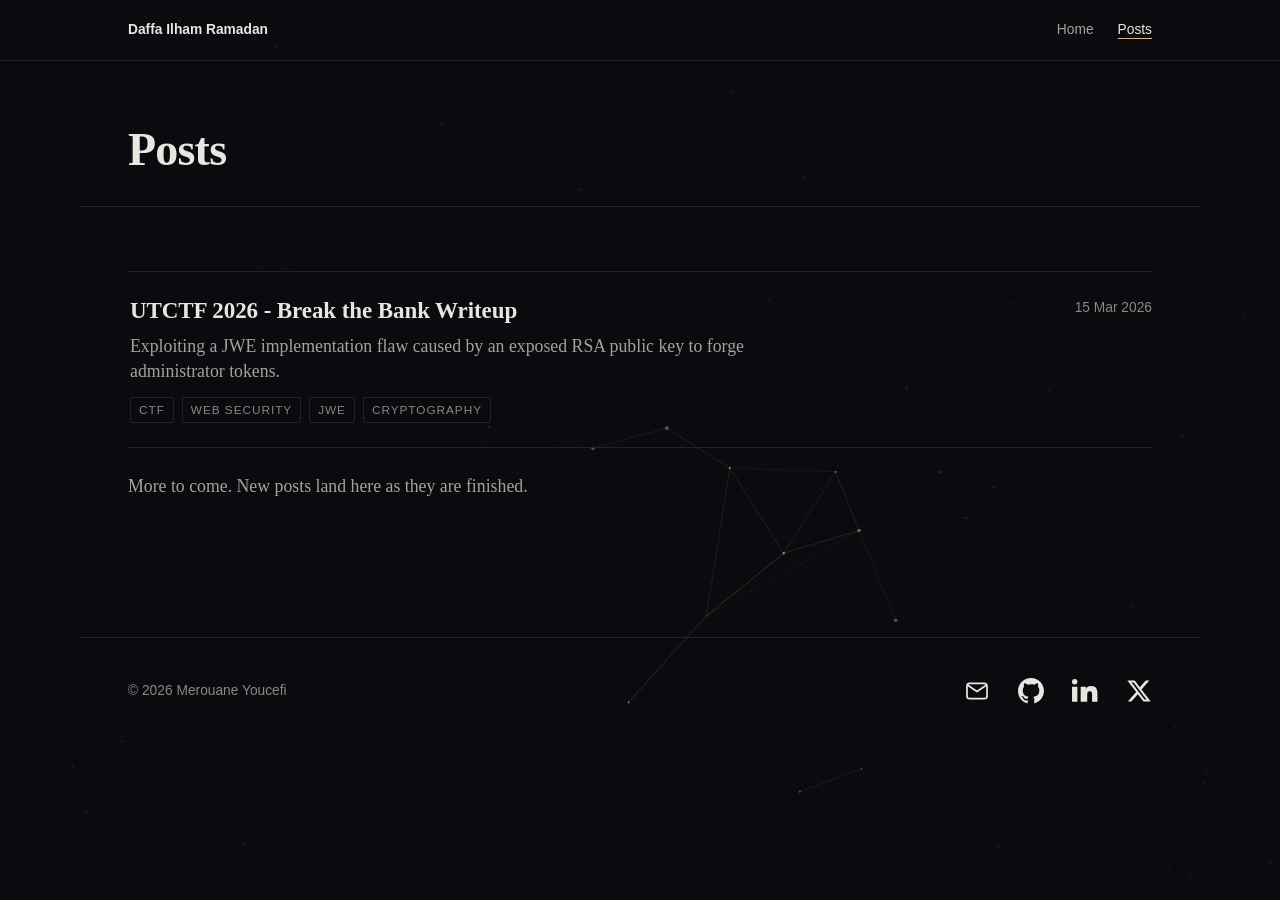
==== commit 51d97819: "xxxx" ====
--- a/posts/index.html
+++ b/posts/index.html
@@ -89,11 +89,11 @@
     </main>
 
     <footer class="footer container">
-      <span>&copy; <span data-year>2026</span> Daffa Ilham Ramadan</span>
+      <span>&copy; <span data-year>2026</span> Merouane Youcefi</span>
 
       <ul class="social">
         <li>
-          <a href="mailto:daffailhamramadan127@gmail.com">
+          <a href="mailto:">
             <svg class="icon" viewBox="0 0 24 24" aria-hidden="true">
               <rect x="2.75" y="5" width="18.5" height="14" rx="2.5" fill="none" stroke="currentColor" stroke-width="1.6"/>
               <path d="M3.5 6.75 12 12.5l8.5-5.75" fill="none" stroke="currentColor" stroke-width="1.6" stroke-linecap="round" stroke-linejoin="round"/>
@@ -102,7 +102,7 @@
           </a>
         </li>
         <li>
-          <a href="https://github.com/daffailhamramadan" rel="me">
+          <a href="https://github.com/0xuserm9" rel="me">
             <svg class="icon" viewBox="0 0 16 16" aria-hidden="true">
               <path fill="currentColor" d="M8 0C3.58 0 0 3.58 0 8c0 3.54 2.29 6.53 5.47 7.59.4.07.55-.17.55-.38 0-.19-.01-.82-.01-1.49-2.01.37-2.53-.49-2.69-.94-.09-.23-.48-.94-.82-1.13-.28-.15-.68-.52-.01-.53.63-.01 1.08.58 1.23.82.72 1.21 1.87.87 2.33.66.07-.52.28-.87.51-1.07-1.78-.2-3.64-.89-3.64-3.95 0-.87.31-1.59.82-2.15-.08-.2-.36-1.02.08-2.12 0 0 .67-.21 2.2.82a7.6 7.6 0 0 1 2-.27c.68 0 1.36.09 2 .27 1.53-1.04 2.2-.82 2.2-.82.44 1.1.16 1.92.08 2.12.51.56.82 1.27.82 2.15 0 3.07-1.87 3.75-3.65 3.95.29.25.54.73.54 1.48 0 1.07-.01 1.93-.01 2.2 0 .21.15.46.55.38A8.01 8.01 0 0 0 16 8c0-4.42-3.58-8-8-8Z"/>
             </svg>
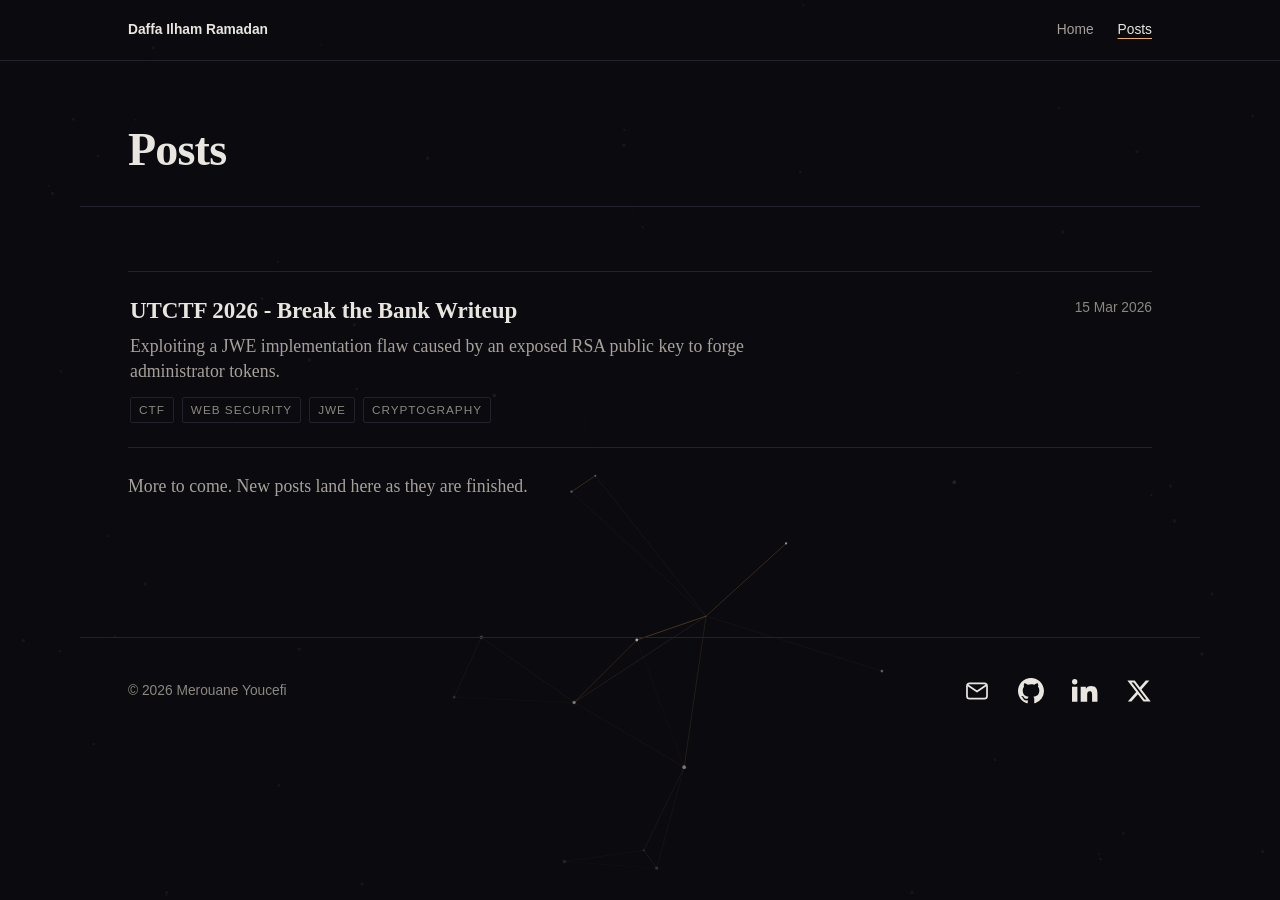
==== commit 79c6051e: "xxx" ====
--- a/posts/index.html
+++ b/posts/index.html
@@ -12,7 +12,7 @@
     <link rel="icon" href="/favicon.svg" type="image/svg+xml" />
     <link rel="icon" href="/favicon.png" sizes="48x48" />
     <meta property="og:type" content="website" />
-    <meta property="og:title" content="Posts · Daffa Ilham Ramadan" />
+    <meta property="og:title" content="Posts · Merouane Youcefi" />
     <meta
       property="og:description"
       content="Security research, notes, and everything else."
@@ -22,7 +22,7 @@
       content="https://0xuserm9.xyz/posts/"
     />
     <meta name="twitter:card" content="summary_large_image" />
-    <meta property="og:site_name" content="Daffa Ilham Ramadan" />
+    <meta property="og:site_name" content="Merouane Youcefi" />
     <meta name="twitter:site" content="@FroztNova127" />
     <meta name="twitter:creator" content="@FroztNova127" />
     <meta property="og:image" content="https://daffailhamramadan.com/assets/og-default.png" />
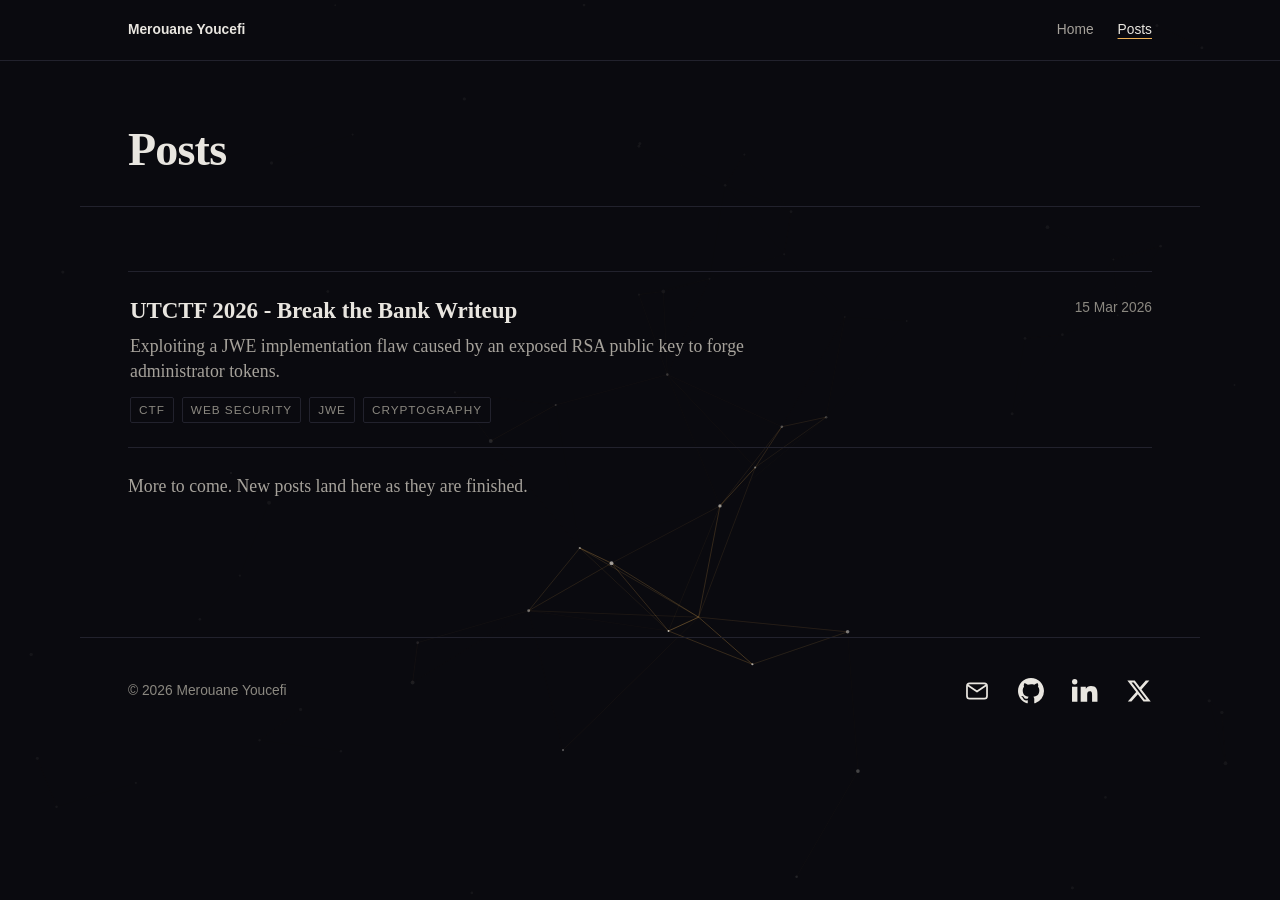
==== commit 7e7cfb7d: "xxx" ====
--- a/posts/index.html
+++ b/posts/index.html
@@ -25,12 +25,12 @@
     <meta property="og:site_name" content="Merouane Youcefi" />
     <meta name="twitter:site" content="@FroztNova127" />
     <meta name="twitter:creator" content="@FroztNova127" />
-    <meta property="og:image" content="https://daffailhamramadan.com/assets/og-default.png" />
-    <meta name="twitter:image" content="https://daffailhamramadan.com/assets/og-default.png" />
+    <meta property="og:image" content="https://0xuserm9.xyz/assets/og-default.png" />
+    <meta name="twitter:image" content="https://0xuserm9.xyz/assets/og-default.png" />
     <meta property="og:image:width" content="1484" />
     <meta property="og:image:height" content="752" />
-    <meta property="og:image:alt" content="Daffa Ilham Ramadan, security researcher." />
-    <link rel="alternate" type="application/atom+xml" title="Daffa Ilham Ramadan" href="/feed.xml" />
+    <meta property="og:image:alt" content="Merouane Youcefi, security researcher." />
+    <link rel="alternate" type="application/atom+xml" title="Merouane Youcefi" href="/feed.xml" />
     <link rel="stylesheet" href="/assets/style.css" />
     <!-- ANALYTICS:START -->
     <script
@@ -48,7 +48,7 @@
     <nav class="rail" aria-label="Primary">
       <div class="rail__inner container">
         <a class="rail__home" href="/">
-          <span class="rail__full">Daffa Ilham Ramadan</span>
+          <span class="rail__full">Merouane Youcefi</span>
           <span class="rail__abbr">DIR</span>
         </a>
         <div class="rail__nav">
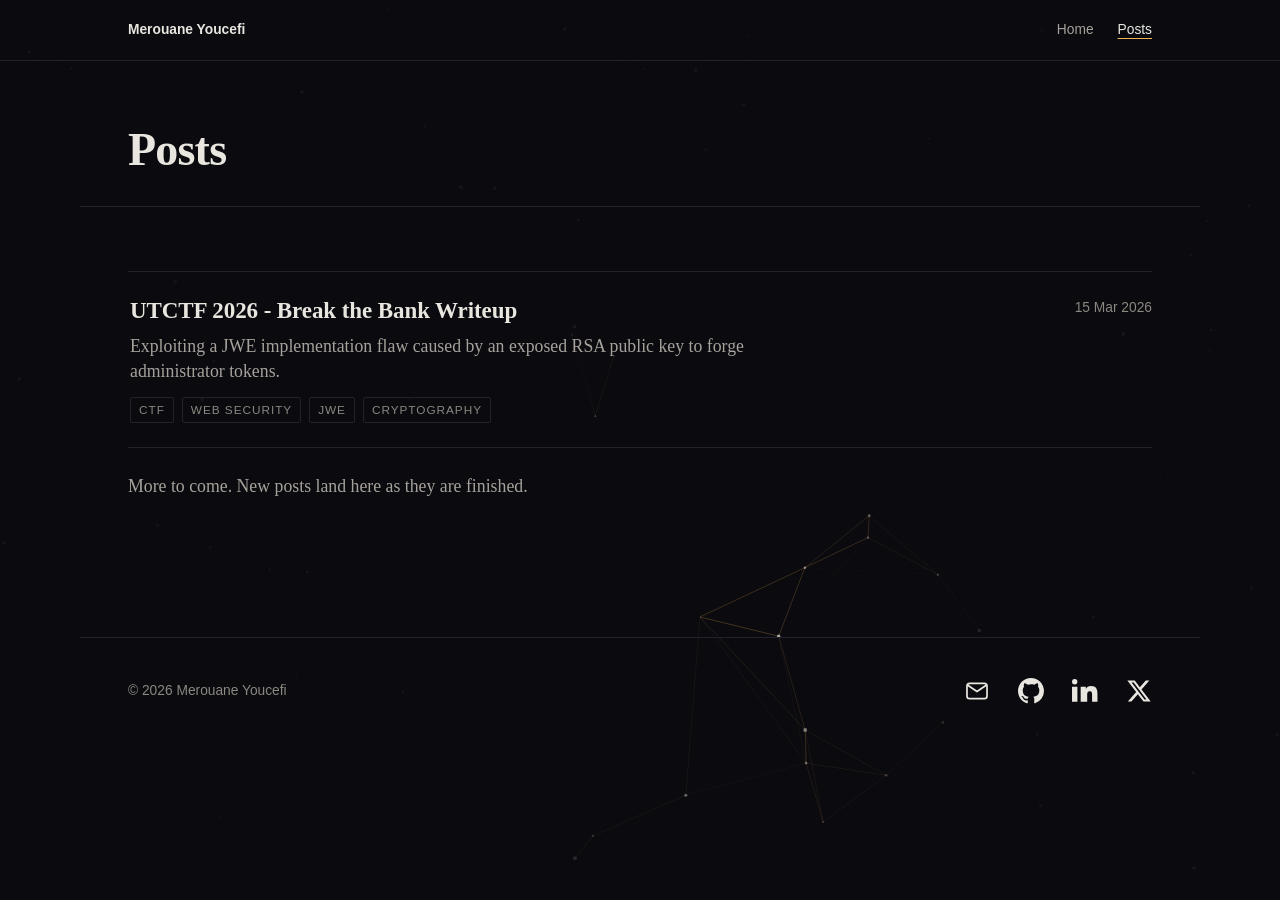
==== commit ba12b832: "xx" ====
--- a/posts/index.html
+++ b/posts/index.html
@@ -23,8 +23,8 @@
     />
     <meta name="twitter:card" content="summary_large_image" />
     <meta property="og:site_name" content="Merouane Youcefi" />
-    <meta name="twitter:site" content="@FroztNova127" />
-    <meta name="twitter:creator" content="@FroztNova127" />
+    <meta name="twitter:site" content="@MaroineYoucefi" />
+    <meta name="twitter:creator" content="@MaroineYoucefi" />
     <meta property="og:image" content="https://0xuserm9.xyz/assets/og-default.png" />
     <meta name="twitter:image" content="https://0xuserm9.xyz/assets/og-default.png" />
     <meta property="og:image:width" content="1484" />
@@ -118,7 +118,7 @@
           </a>
         </li>
         <li>
-          <a href="https://x.com/FroztNova127" rel="me">
+          <a href="https://x.com/MaroineYoucefi" rel="me">
             <svg class="icon" viewBox="0 0 24 24" aria-hidden="true">
               <path fill="currentColor" d="M18.24 2.25h3.31l-7.23 8.26 8.5 11.24h-6.66l-5.21-6.82-5.97 6.82H1.67l7.73-8.84L1.25 2.25h6.83l4.71 6.23zm-1.16 17.52h1.83L7.08 4.13H5.12z"/>
             </svg>
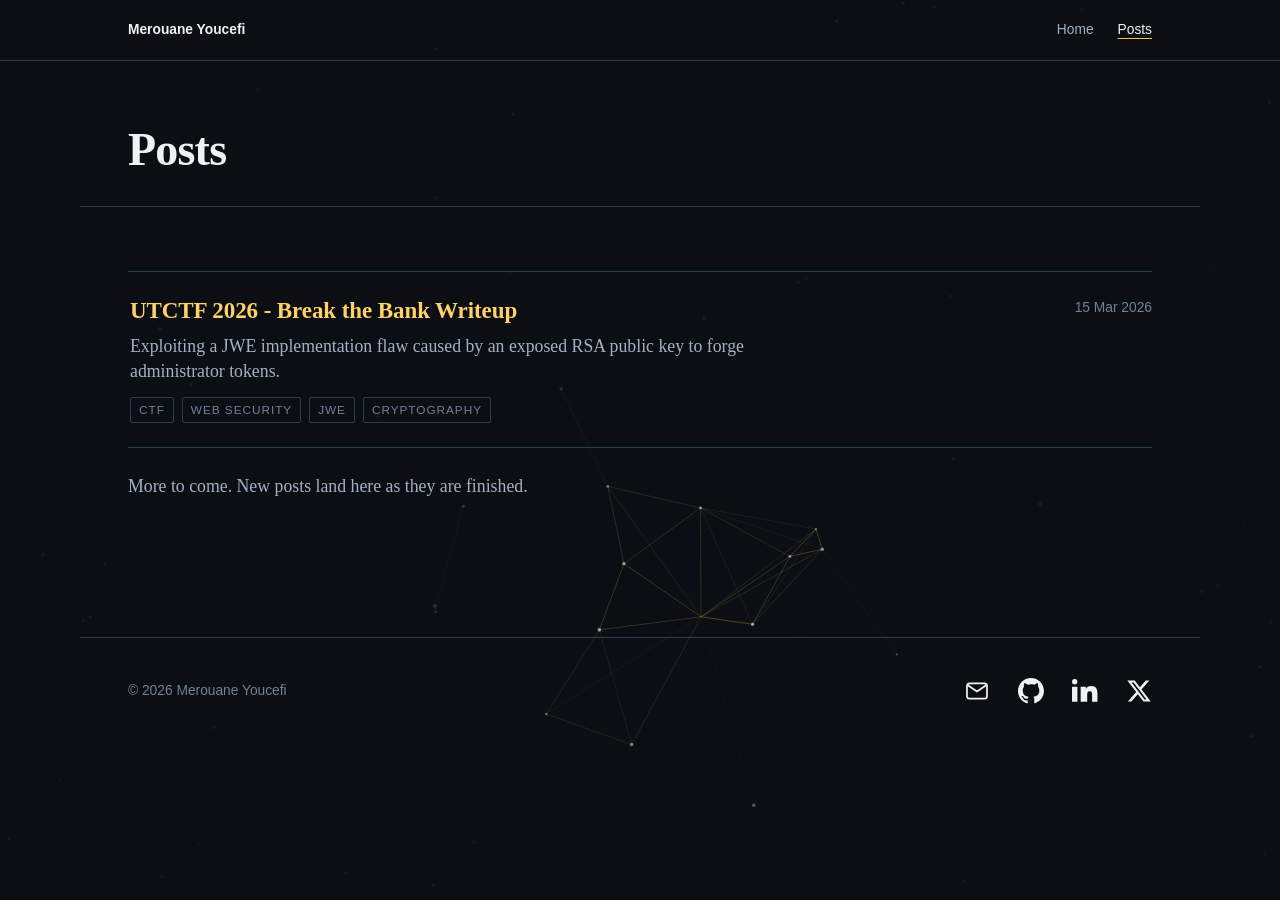
==== commit 7305db97: "x" ====
--- a/posts/index.html
+++ b/posts/index.html
@@ -49,7 +49,7 @@
       <div class="rail__inner container">
         <a class="rail__home" href="/">
           <span class="rail__full">Merouane Youcefi</span>
-          <span class="rail__abbr">DIR</span>
+          <span class="rail__abbr">Mer</span>
         </a>
         <div class="rail__nav">
           <a href="/">Home</a>
--- a/assets/style.css
+++ b/assets/style.css
@@ -61,41 +61,38 @@
 
 /* --- Tokens --------------------------------------------------------------- */
 
-:root {
-  /* Surfaces. Separated by hairlines first, fill second. */
-  --bg: #0a0a0f;
-  --bg-raised: #16161f;
-  --bg-code: #101018;
-  --bg-code-bar: #14141f;
-
-  --rule: #22222d;
-  --rule-strong: #33333f;
-
-  /* Warm off-white, not pure white: pure white halates at a 68ch measure. */
-  --text: #e9e6e0;
-  --text-dim: #a6a29b;
-  --text-faint: #8b8880;
-
-  /* One accent. Amber, deliberately not the template blue/violet. */
-  --accent: #f0b357;
-  --accent-deep: #b2603a;
-  --accent-underline: rgba(240, 179, 87, 0.7); /* 5.55:1 on --bg */
-  --mark-bg: rgba(240, 179, 87, 0.14);
-
-  /* Code tokens, hand-applied. */
-  --code-comment: #7f7c74;
-  --code-literal: #cbb488;
-  --code-flag: #e0a3a3;
-
+:root{
+  --bg:#0b0f14;
+  --bg-raised:#131922;
+  --bg-code:#0f141b;
+  --bg-code-bar:#171e28;
+
+  --rule:#2f3b4d;
+  --rule-strong:#465a74;
+
+  --text:#edf2f7;
+  --text-dim:#a3b1c2;
+  --text-faint:#738096;
+
+  --accent:#ffbf47;
+  --accent-deep:#ff8c42;
+  --accent-underline:rgba(255,191,71,.65);
+  --mark-bg:rgba(255,191,71,.12);
+
+  --code-comment:#738096;
+  --code-literal:#ffd580;
+  --code-flag:#ff7b72;
+
+  /* --- Fonts --- */
   --font-serif: Charter, "Bitstream Charter", "Iowan Old Style", "Source Serif 4",
     "Source Serif Pro", Georgia, "Nimbus Roman No9 L", "Liberation Serif",
     "Times New Roman", Times, serif;
-  --font-sans: -apple-system, BlinkMacSystemFont, "Segoe UI", Roboto,
+  --font-sans: "Inter", -apple-system, BlinkMacSystemFont, "Segoe UI", Roboto,
     "Helvetica Neue", "Noto Sans", Arial, sans-serif;
-  --font-mono: ui-monospace, SFMono-Regular, "SF Mono", Menlo, Consolas,
+  --font-mono: "JetBrains Mono", "Fira Code", ui-monospace, SFMono-Regular, "SF Mono", Menlo, Consolas,
     "DejaVu Sans Mono", "Liberation Mono", monospace;
 
-  /* Type scale: 16px root, 1.25 ratio, two steps hand-corrected. */
+  /* --- Type scale --- */
   --fs-micro: 0.75rem;
   --fs-meta: 0.875rem;
   --fs-ui: 1.0625rem;
@@ -109,7 +106,7 @@
 
   --lh-body: 1.66;
 
-  /* 4px vertical rhythm. Every margin below is one of these. */
+  /* --- Spacing --- */
   --sp-1: 4px;
   --sp-2: 8px;
   --sp-3: 12px;
@@ -121,6 +118,7 @@
   --sp-9: 96px;
   --sp-10: 128px;
 
+  /* --- Layout --- */
   --measure: 68ch;
   --code-pad: var(--sp-4);
   --container: 1120px;
@@ -130,7 +128,6 @@
 
   color-scheme: dark;
 }
-
 /* --- Base ----------------------------------------------------------------- */
 
 /* The ground lives on <html> and body is transparent, so the fixed
@@ -178,15 +175,16 @@
 
 /* Links are an underline, not a colour. */
 a {
-  color: inherit;
+  color:#ffd166;
   text-decoration: underline;
-  text-decoration-color: var(--accent-underline);
+  text-decoration-color:rgba(255,209,102,.45);
   text-decoration-thickness: 1px;
   text-underline-offset: 0.18em;
   transition: text-decoration-color 120ms ease, color 120ms ease;
 }
 
 a:hover {
+  color:#ffe08a;
   text-decoration-color: var(--accent);
 }
 
@@ -448,11 +446,10 @@
   margin: 0;
   background: linear-gradient(
     90deg,
-    #f0b357 0%,
-    #b2603a 26%,
-    rgba(34, 34, 45, 0.9) 58%,
-    rgba(34, 34, 45, 0) 100%
-  );
+    #ffc857 0%,
+#ff9f1c 30%,
+rgba(16,23,34,.9) 70%,
+transparent 100%);
 }
 
 /* --- Sections ------------------------------------------------------------- */
@@ -676,11 +673,37 @@
 }
 
 .post__title {
-  margin-top: var(--sp-3);
-  font-size: var(--fs-h1);
-  line-height: 1.12;
-  font-weight: 600;
-  letter-spacing: -0.018em;
+    margin-top: var(--sp-3);
+
+    font-size: clamp(2.5rem, 5vw, 3.5rem);
+    line-height: 1.05;
+    font-weight: 700;
+    letter-spacing: -0.04em;
+
+    background: linear-gradient(
+        90deg,
+        #ffffff 0%,
+        #ffe8a3 45%,
+        #ffc857 100%
+    );
+
+    -webkit-background-clip: text;
+    background-clip: text;
+    color: transparent;
+
+    text-wrap: balance;
+
+    text-shadow: 0 2px 20px rgba(255, 200, 87, 0.08);
+}
+
+.post__title::after {
+    content: "";
+    display: block;
+    width: 72px;
+    height: 4px;
+    margin-top: 18px;
+    border-radius: 999px;
+    background: linear-gradient(90deg, var(--accent), var(--accent-deep));
 }
 
 .post__dek {
@@ -710,21 +733,27 @@
 }
 
 .cover img {
+  border-radius:14px;
+
   display: block;
   width: 100%;
   height: auto;
   /* Reserve the box before the image lands so nothing below it jumps. */
   aspect-ratio: 1200 / 630;
   object-fit: cover;
-  border: 1px solid var(--rule);
+  border:1px solid #2f3b4d;
   background: var(--bg-raised);
+  box-shadow:
+        0 12px 35px rgba(0,0,0,.35);
 }
 
 /* Table of contents */
 .toc {
   max-width: var(--measure);
   margin: var(--sp-6) auto 0;
-  border: 1px solid var(--rule);
+  background:#101722;
+  border-radius:14px;
+  border:1px solid #2f3b4d;
   padding: var(--sp-4);
 }
 
@@ -792,12 +821,19 @@
 
 .post__body h2 {
   position: relative;
+
   font-size: var(--fs-h2);
   line-height: 1.2;
-  font-weight: 600;
-  letter-spacing: -0.012em;
+
+  font-weight: 700;
+
+  letter-spacing: -0.02em;
+
+  color: #ffffff;
+
   margin-top: var(--sp-8);
   margin-bottom: 0;
+
   scroll-margin-top: var(--sp-5);
 }
 
@@ -809,13 +845,23 @@
 
 .post__body h2 .num {
   font-family: var(--font-sans);
+
   font-size: var(--fs-micro);
-  font-size-adjust: 0.52;
-  letter-spacing: 0.1em;
-  font-weight: 600;
-  color: var(--text-faint);
+
+  font-size-adjust: 0.52;
+
+  letter-spacing: 0.12em;
+
+  font-weight: 700;
+
+  color: var(--accent);
+
+  text-transform: uppercase;
+
   font-variant-numeric: tabular-nums lining-nums;
+
   display: block;
+
   margin-bottom: var(--sp-2);
 }
 
@@ -867,7 +913,9 @@
 
 /* Aside / margin note — inline at every width. */
 .note {
-  border-left: 2px solid var(--accent);
+  background:#111722;
+  border-left:4px solid var(--accent);
+  border-radius:10px;
   padding: var(--sp-3) 0 var(--sp-3) var(--sp-4);
   font-family: var(--font-sans);
   font-size: var(--fs-meta);
@@ -889,15 +937,44 @@
 
 /* warning / caution / danger callouts */
 .note--warn {
+  background:#221717;
+  border-left-color:#ff6b6b;
   border-left-color: var(--code-flag);
 }
 
 /* Code figure */
-.code {
-  margin-inline: 0;
-  border: 1px solid var(--rule);
-  background: var(--bg-code);
-  position: relative;
+.code{
+    border:1px solid #2d3a4b;
+    border-radius:14px;
+    overflow:hidden;
+
+    box-shadow:
+        0 12px 40px rgba(0,0,0,.35),
+        inset 0 1px rgba(255,255,255,.02);
+}
+
+.code:hover {
+  border-color: var(--rule-strong);
+
+  box-shadow:
+    0 18px 42px rgba(0, 0, 0, 0.45),
+    inset 0 1px 0 rgba(255, 255, 255, 0.03);
+}
+
+/* Left accent */
+.code::before {
+  content: "";
+  position: absolute;
+  left: 0;
+  top: 0;
+  bottom: 0;
+  width: 3px;
+
+  background: linear-gradient(
+    180deg,
+    var(--accent),
+    var(--accent-deep)
+  );
 }
 
 .code__bar {
@@ -905,9 +982,13 @@
   align-items: center;
   justify-content: space-between;
   gap: var(--sp-3);
-  background: var(--bg-code-bar);
+  background:#151d29
+    var(--bg-code-bar);
+
   border-bottom: 1px solid var(--rule);
-  padding: var(--sp-2) var(--sp-3);
+
+  padding: 12px 16px;
+
   font-family: var(--font-sans);
   font-size: var(--fs-micro);
   font-size-adjust: 0.52;
@@ -918,17 +999,34 @@
 }
 
 .code__copy {
+  display: inline-flex;
+  align-items: center;
+  justify-content: center;
+
   font-family: var(--font-sans);
   font-size: var(--fs-micro);
+  font-size-adjust: 0.52;
   letter-spacing: 0.08em;
   text-transform: uppercase;
   font-weight: 600;
+
   color: var(--text-dim);
-  border: 1px solid var(--rule-strong);
-  border-radius: 2px;
-  padding: 2px var(--sp-2);
+
+  background: rgba(255,255,255,.03);
+
+  border: 1px solid var(--rule);
+  border-radius: 8px;
+
+  padding: 6px 10px;
+
   opacity: 0;
-  transition: opacity 120ms ease, color 120ms ease, border-color 120ms ease;
+
+  transition:
+    opacity 160ms ease,
+    color 160ms ease,
+    background-color 160ms ease,
+    border-color 160ms ease,
+    transform 160ms ease;
 }
 
 .code:hover .code__copy,
@@ -938,7 +1036,16 @@
 
 .code__copy:hover {
   color: var(--text);
+
+  background: rgba(255,200,87,.08);
+
   border-color: var(--accent);
+
+  transform: translateY(-1px);
+}
+
+.code__copy:active {
+  transform: translateY(0);
 }
 
 /* Touch devices have no hover state — the button must always be visible. */
@@ -959,6 +1066,9 @@
   line-height: 1.6;
   tab-size: 2;
   color: var(--text);
+  /* Added for font ligatures */
+  font-variant-ligatures: contextual;
+  font-feature-settings: "calt" 1;
 }
 
 /* The code needs a box as wide as its longest line, otherwise a block-level
@@ -968,7 +1078,6 @@
   min-width: 100%;
   font-family: inherit;
 }
-
 /* Authored emphasis instead of syntax colouring. Bleeds to the figure's
    inner edge by cancelling the pre's own inline padding. */
 .code mark {
